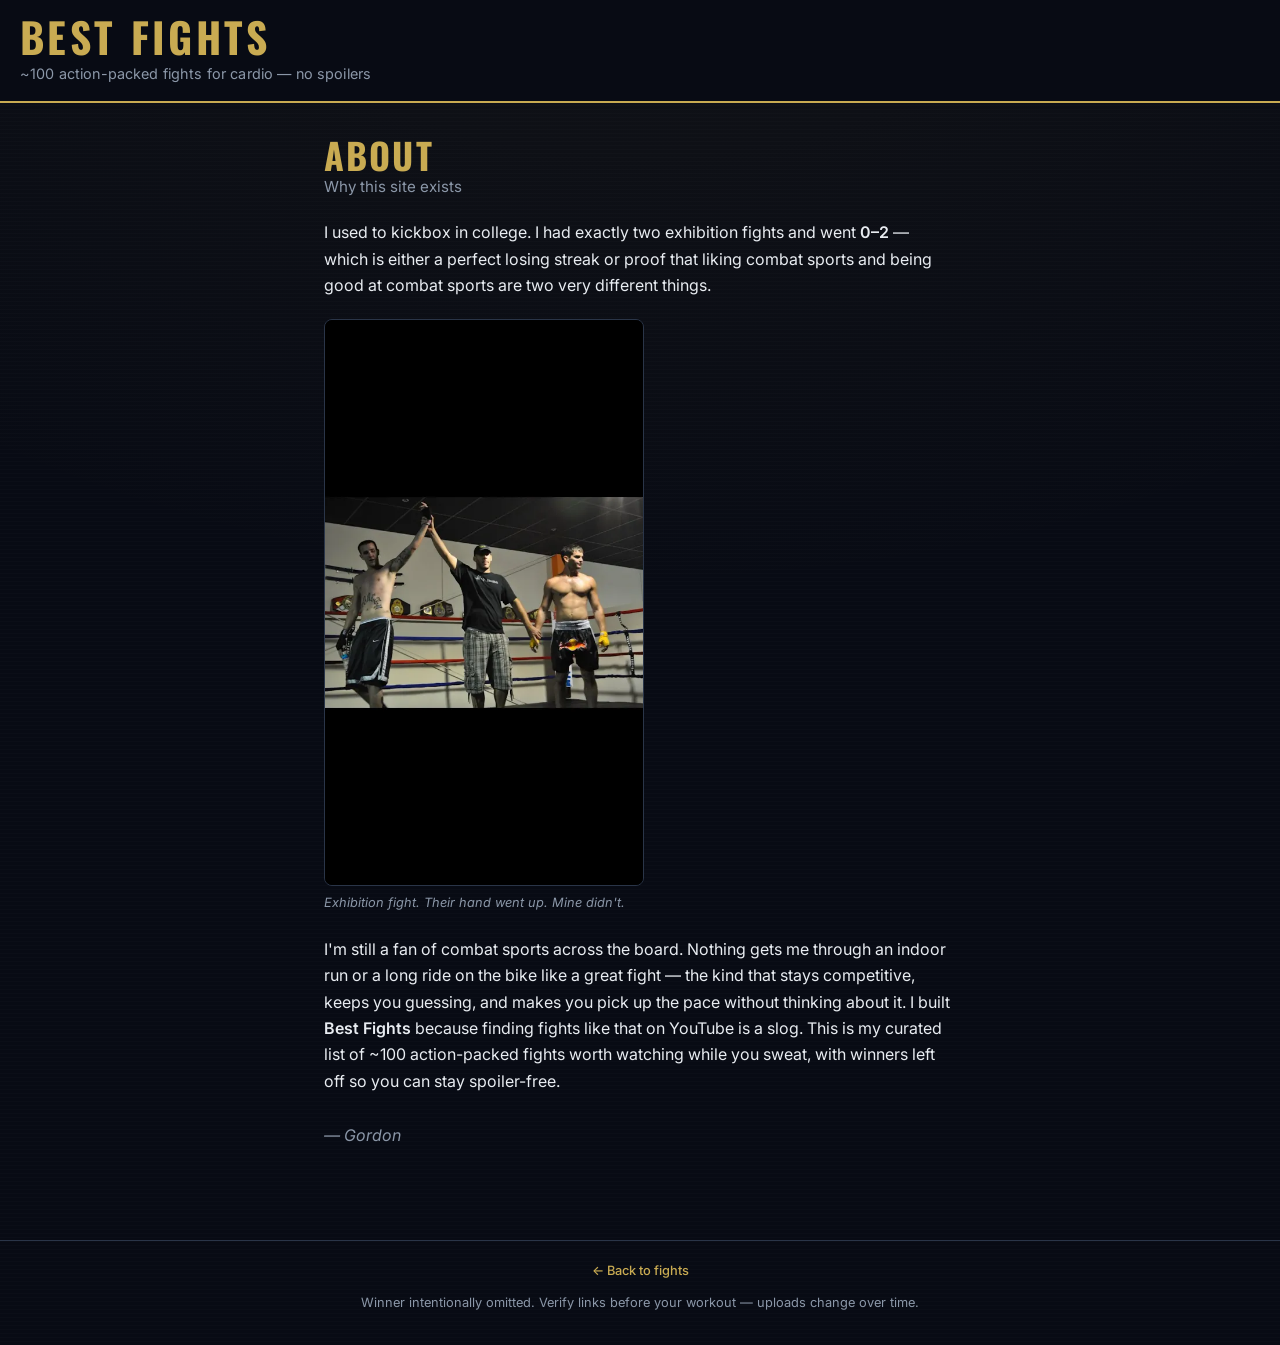
==== about.html @ db055053 "Add About page with kickboxing backstory and homepage navigation. Co-authored-by: Cursor <cursoragen" ====
<!DOCTYPE html>
<html lang="en">
<head>
  <meta charset="UTF-8">
  <meta name="viewport" content="width=device-width, initial-scale=1.0, viewport-fit=cover">
  <meta name="theme-color" content="#080b14">
  <meta name="apple-mobile-web-app-capable" content="yes">
  <meta name="apple-mobile-web-app-status-bar-style" content="black-translucent">
  <meta name="description" content="Why Gordon built Best Fights — a curated cardio watchlist of action-packed combat sports with no spoilers.">
  <title>About — Best Fights</title>
  <link rel="preconnect" href="https://fonts.googleapis.com">
  <link rel="preconnect" href="https://fonts.gstatic.com" crossorigin>
  <link href="https://fonts.googleapis.com/css2?family=Inter:wght@400;500;600;700&family=Oswald:wght@500;600;700&display=swap" rel="stylesheet">
  <link rel="stylesheet" href="css/style.css">
</head>
<body>
  <header class="site-header">
    <div class="header-inner">
      <div class="brand">
        <h1><a href="index.html" class="brand-link">Best Fights</a></h1>
        <p class="tagline">~100 action-packed fights for cardio — no spoilers</p>
      </div>
    </div>
  </header>

  <main class="content-page">
    <h2>About</h2>
    <p class="content-lead">Why this site exists</p>

    <p>I used to kickbox in college. I had exactly two exhibition fights and went <strong>0–2</strong> — which is either a perfect losing streak or proof that liking combat sports and being good at combat sports are two very different things.</p>

    <figure class="about-photo">
      <img
        src="images/about-exhibition-fight.png"
        alt="Referee raises opponent's hand after an exhibition kickboxing match"
        width="548"
        height="974"
        loading="lazy"
      >
      <figcaption>Exhibition fight. Their hand went up. Mine didn't.</figcaption>
    </figure>

    <p>I'm still a fan of combat sports across the board. Nothing gets me through an indoor run or a long ride on the bike like a great fight — the kind that stays competitive, keeps you guessing, and makes you pick up the pace without thinking about it. I built <strong>Best Fights</strong> because finding fights like that on YouTube is a slog. This is my curated list of ~100 action-packed fights worth watching while you sweat, with winners left off so you can stay spoiler-free.</p>

    <p class="content-signoff">— Gordon</p>
  </main>

  <footer class="site-footer">
    <p class="site-footer-nav"><a href="index.html">← Back to fights</a></p>
    <p>Winner intentionally omitted. Verify links before your workout — uploads change over time.</p>
  </footer>
</body>
</html>
---- css/style.css ----
:root {
  --bg: #080b14;
  --surface: #111827;
  --surface-hover: #1a2234;
  --border: #2a3548;
  --border-hover: #3d4d66;
  --text: #e8ecf1;
  --text-muted: #8b97a8;
  --accent: #c9ab52;
  --accent-light: #ddd08a;
  --accent-on-dark: #080b14;
  --accent-soft: rgba(201, 171, 82, 0.1);
  --accent-border: rgba(201, 171, 82, 0.35);
  --success: #4ade80;
  --boxing: #f4a261;
  --mma: #2a9d8f;
  --kickboxing: #457b9d;
  --muay-thai: #9b5de5;
  --radius: 8px;
  --radius-sm: 4px;
  --font-display: "Oswald", sans-serif;
  --font-body: "Inter", system-ui, sans-serif;
  --touch-min: 44px;
  --safe-top: env(safe-area-inset-top, 0px);
  --safe-right: env(safe-area-inset-right, 0px);
  --safe-bottom: env(safe-area-inset-bottom, 0px);
  --safe-left: env(safe-area-inset-left, 0px);
  --header-height: 5.5rem;
  --mobile-toolbar-height: 3.35rem;
}

*,
*::before,
*::after {
  box-sizing: border-box;
}

html {
  -webkit-text-size-adjust: 100%;
  scroll-behavior: smooth;
}

body {
  margin: 0;
  min-height: 100vh;
  min-height: 100dvh;
  font-family: var(--font-body);
  font-size: 16px;
  line-height: 1.5;
  color: var(--text);
  background-color: var(--bg);
  background-image:
    radial-gradient(ellipse 90% 55% at 50% -10%, rgba(201, 171, 82, 0.05), transparent),
    repeating-linear-gradient(
      0deg,
      transparent,
      transparent 3px,
      rgba(255, 255, 255, 0.012) 3px,
      rgba(255, 255, 255, 0.012) 4px
    );
  padding-left: var(--safe-left);
  padding-right: var(--safe-right);
  padding-bottom: var(--safe-bottom);
  -webkit-tap-highlight-color: rgba(201, 171, 82, 0.15);
}

.touch-target {
  min-height: var(--touch-min);
}

.touch-input {
  min-height: var(--touch-min);
  font-size: 16px;
}

.site-header {
  border-bottom: 2px solid var(--accent);
  background: var(--bg);
  position: sticky;
  top: 0;
  z-index: 20;
  padding-top: var(--safe-top);
}

.header-inner {
  max-width: 1400px;
  margin: 0 auto;
  padding: 1rem 1.25rem;
  display: flex;
  flex-wrap: wrap;
  align-items: flex-end;
  justify-content: space-between;
  gap: 0.75rem 1rem;
}

.header-actions {
  display: flex;
  flex-direction: column;
  align-items: flex-end;
  gap: 0.65rem;
  flex: 1 1 auto;
  max-width: 100%;
  min-width: 0;
}

.auth-bar {
  display: flex;
  flex-direction: column;
  align-items: flex-end;
  gap: 0.35rem;
  width: 100%;
  max-width: 100%;
  min-width: 0;
}

.auth-hint {
  margin: 0;
  font-size: 0.8rem;
  color: var(--text-muted);
  text-align: right;
}

.auth-signed-in {
  display: flex;
  align-items: center;
  gap: 0.55rem;
  max-width: 100%;
  min-width: 0;
}

.auth-avatar {
  width: 28px;
  height: 28px;
  border-radius: 50%;
  object-fit: cover;
  border: 1px solid var(--border);
}

.auth-avatar-fallback {
  display: inline-flex;
  align-items: center;
  justify-content: center;
  background: var(--surface-hover);
  color: var(--text);
  font-size: 0.85rem;
  font-weight: 600;
}

.auth-name {
  font-size: 0.9rem;
  color: var(--text);
  max-width: 10rem;
  overflow: hidden;
  text-overflow: ellipsis;
  white-space: nowrap;
  min-width: 0;
}

.auth-youtube-badge {
  display: inline-flex;
  align-items: center;
  padding: 0.15rem 0.5rem;
  border-radius: 999px;
  background: rgba(255, 0, 0, 0.12);
  border: 1px solid rgba(255, 60, 60, 0.35);
  color: #ff6b6b;
  font-size: 0.65rem;
  font-weight: 700;
  text-transform: uppercase;
  letter-spacing: 0.04em;
  white-space: nowrap;
}

.btn-auth {
  border: 1px solid var(--border);
  background: var(--surface);
  color: var(--text);
  border-radius: 999px;
  padding: 0.45rem 0.9rem;
  font: inherit;
  font-size: 0.9rem;
  cursor: pointer;
  transition: background 0.15s ease, border-color 0.15s ease;
  max-width: 100%;
  box-sizing: border-box;
}

.btn-auth:hover {
  background: var(--surface-hover);
  border-color: var(--border-hover);
}

.btn-google {
  display: inline-flex;
  align-items: center;
  justify-content: center;
  gap: 0.55rem;
  font-weight: 500;
  white-space: nowrap;
}

.btn-google-label--short {
  display: none;
}

.auth-hint--mobile {
  display: none;
}

.btn-google-icon {
  display: inline-flex;
  align-items: center;
  justify-content: center;
  width: 1.25rem;
  height: 1.25rem;
  border-radius: 50%;
  background: #fff;
  color: #4285f4;
  font-weight: 700;
  font-size: 0.8rem;
}

.btn-sign-out {
  font-size: 0.82rem;
  padding: 0.35rem 0.75rem;
}

.brand h1 {
  margin: 0;
  font-family: var(--font-display);
  font-size: clamp(1.85rem, 5.5vw, 2.6rem);
  font-weight: 700;
  letter-spacing: 0.08em;
  line-height: 1;
  color: var(--accent);
  text-transform: uppercase;
}

.tagline {
  margin: 0.35rem 0 0;
  color: var(--text-muted);
  font-size: clamp(0.8rem, 2.5vw, 0.9rem);
  letter-spacing: 0.01em;
}

.brand-nav {
  margin: 0.35rem 0 0;
  font-size: 0.8rem;
}

.brand-nav a {
  color: var(--accent);
  text-decoration: none;
  font-weight: 500;
}

.brand-nav a:hover {
  color: var(--accent-light);
  text-decoration: underline;
}

.stats-scroll {
  max-width: 100%;
  overflow-x: auto;
  -webkit-overflow-scrolling: touch;
  scrollbar-width: none;
  margin-left: auto;
}

.stats-scroll::-webkit-scrollbar {
  display: none;
}

.stats {
  display: flex;
  flex-wrap: nowrap;
  gap: 0.35rem;
  padding-bottom: 0.15rem;
}

.stat-pill {
  flex-shrink: 0;
  padding: 0.4rem 0.7rem;
  min-height: 2rem;
  border-radius: var(--radius-sm);
  background: var(--surface);
  border: 1px solid var(--border);
  font: inherit;
  font-size: 0.72rem;
  font-weight: 600;
  text-transform: uppercase;
  letter-spacing: 0.04em;
  color: var(--text-muted);
  white-space: nowrap;
  cursor: pointer;
  transition: border-color 0.15s, background 0.15s, color 0.15s, transform 0.1s;
}

.stat-pill:hover {
  border-color: var(--border-hover);
  color: var(--text);
  background: var(--surface-hover);
}

.stat-pill:active {
  transform: scale(0.97);
}

.stat-pill.active {
  background: var(--accent);
  border-color: var(--accent);
  color: var(--accent-on-dark);
}

.stat-pill.active strong {
  color: inherit;
}

.stat-pill-boxing.active {
  background: var(--boxing);
  border-color: var(--boxing);
  color: var(--accent-on-dark);
}

.stat-pill-boxing.active strong {
  color: var(--accent-on-dark);
}

.stat-pill-mma.active {
  background: var(--mma);
  border-color: var(--mma);
  color: #fff;
}

.stat-pill-mma.active strong {
  color: #fff;
}

.stat-pill-kickboxing.active {
  background: var(--kickboxing);
  border-color: var(--kickboxing);
  color: #fff;
}

.stat-pill-kickboxing.active strong {
  color: #fff;
}

.stat-pill-muay-thai.active {
  background: var(--muay-thai);
  border-color: var(--muay-thai);
  color: #fff;
}

.stat-pill-muay-thai.active strong {
  color: var(--muay-thai);
}

.stat-pill strong {
  color: var(--text);
  font-weight: 600;
}

.mobile-toolbar {
  display: none;
}

.filters-drawer {
  display: flex;
  flex-direction: column;
  gap: 0.75rem;
}

.main {
  max-width: 1400px;
  margin: 0 auto;
  padding: 1rem 1.25rem 1.5rem;
  display: grid;
  grid-template-columns: minmax(240px, 280px) minmax(0, 1fr);
  gap: 1.5rem 2rem;
  align-items: start;
}

.sidebar {
  position: sticky;
  top: calc(var(--header-height) + var(--safe-top) + 0.75rem);
  display: flex;
  flex-direction: column;
  gap: 0.75rem;
  max-height: calc(100dvh - var(--header-height) - var(--safe-top) - 1.5rem);
  overflow-y: auto;
  overscroll-behavior: contain;
  scrollbar-width: thin;
}

.sidebar-card {
  padding: 1.25rem;
  background: var(--surface);
  border: 1px solid var(--border);
  border-radius: var(--radius);
}

.run-time-panel > label {
  font-size: 0.75rem;
  font-weight: 600;
  text-transform: uppercase;
  letter-spacing: 0.06em;
  color: var(--text-muted);
}

.run-time-hint {
  margin: 0.35rem 0 0.75rem;
  font-size: 0.85rem;
  color: var(--text-muted);
}

.run-time-presets {
  display: grid;
  grid-template-columns: repeat(3, 1fr);
  gap: 0.5rem;
  margin-bottom: 0.75rem;
}

.run-preset {
  padding: 0.65rem 0.35rem;
  border: 1px solid var(--border);
  border-radius: var(--radius-sm);
  background: var(--bg);
  color: var(--text);
  font: inherit;
  font-size: 0.9rem;
  font-weight: 600;
  cursor: pointer;
  transition: border-color 0.15s, background 0.15s, color 0.15s, box-shadow 0.15s;
}

.run-preset:hover {
  border-color: var(--border-hover);
  background: var(--surface-hover);
}

.run-preset.active {
  background: var(--accent-soft);
  border-color: var(--accent-border);
  color: var(--accent-light);
}

.run-time-input-row {
  display: grid;
  grid-template-columns: 1fr auto;
  gap: 0.5rem;
}

input[type="number"] {
  width: 100%;
  padding: 0.65rem 0.75rem;
  border: 1px solid var(--border);
  border-radius: var(--radius-sm);
  background: var(--bg);
  color: var(--text);
  font: inherit;
}

input[type="number"]:focus {
  outline: 2px solid var(--accent);
  outline-offset: 1px;
}

.btn-run-find {
  min-height: var(--touch-min);
  padding: 0.65rem 1rem;
  border: none;
  border-radius: var(--radius-sm);
  background: var(--accent);
  color: var(--accent-on-dark);
  font: inherit;
  font-size: 0.9rem;
  font-weight: 700;
  text-transform: uppercase;
  letter-spacing: 0.04em;
  cursor: pointer;
  white-space: nowrap;
  transition: opacity 0.15s, background 0.15s;
}

.btn-run-find:hover {
  opacity: 0.92;
  background: var(--accent-light);
}

.run-time-actions {
  display: flex;
  flex-wrap: wrap;
  gap: 0.5rem;
  margin-top: 0.65rem;
}

.btn-clear-run,
.btn-run-refresh {
  flex: 1;
  min-width: 7rem;
  min-height: var(--touch-min);
  padding: 0.55rem 0.75rem;
  border-radius: var(--radius-sm);
  font: inherit;
  font-size: 0.85rem;
  font-weight: 600;
  cursor: pointer;
  transition: background 0.15s, color 0.15s;
}

.btn-clear-run {
  border: 1px solid var(--border);
  background: transparent;
  color: var(--text-muted);
}

.btn-clear-run:hover {
  background: var(--surface-hover);
  color: var(--text);
  border-color: var(--border-hover);
}

.btn-run-refresh {
  border: 1px solid var(--accent-border);
  background: var(--accent-soft);
  color: var(--accent-light);
}

.btn-run-refresh:hover {
  background: var(--accent);
  color: var(--accent-on-dark);
}

.run-rec-header {
  display: flex;
  flex-wrap: wrap;
  align-items: flex-start;
  justify-content: space-between;
  gap: 0.75rem;
  margin-bottom: 0.25rem;
}

.run-rec-header .btn-run-refresh {
  flex: 0 0 auto;
  min-width: auto;
  padding: 0.55rem 0.85rem;
}

.run-rec-actions {
  display: flex;
  flex-wrap: wrap;
  gap: 0.5rem;
  flex: 0 0 auto;
}

.run-rec-actions .btn-clear-run,
.run-rec-actions .btn-run-refresh {
  flex: 1 1 auto;
  min-width: 7rem;
  width: auto;
  margin-top: 0;
}

.run-rec-stack-fights {
  display: flex;
  flex-direction: column;
  gap: 0.35rem;
  margin-top: 0.35rem;
}

.run-rec-stack-row {
  display: flex;
  flex-wrap: wrap;
  align-items: center;
  justify-content: space-between;
  gap: 0.35rem 0.75rem;
  font-size: 0.85rem;
}

.run-rec-stack-row span {
  color: var(--text);
}

.btn-clear-run {
  width: auto;
  margin-top: 0;
  padding: 0.55rem 0.75rem;
  border: 1px solid var(--border);
  background: transparent;
  text-decoration: none;
}

.btn-clear-run:hover {
  text-decoration: none;
}

.run-recommendations {
  margin-bottom: 1.25rem;
  padding: 1.25rem 1.35rem;
  background: var(--surface);
  border: 1px solid var(--accent-border);
  border-top: 3px solid var(--accent);
  border-radius: var(--radius);
}

.run-rec-heading {
  margin: 0 0 0.35rem;
  font-family: var(--font-display);
  font-size: clamp(1.4rem, 4vw, 1.75rem);
  font-weight: 700;
  letter-spacing: 0.06em;
  text-transform: uppercase;
  color: var(--accent);
}

.run-rec-sub {
  margin: 0 0 1rem;
  font-size: 0.9rem;
  color: var(--text-muted);
}

.run-rec-section {
  margin-top: 1rem;
}

.run-rec-section:first-of-type {
  margin-top: 0;
}

.run-rec-section h3 {
  margin: 0 0 0.65rem;
  font-size: 0.75rem;
  font-weight: 600;
  text-transform: uppercase;
  letter-spacing: 0.06em;
  color: var(--text-muted);
}

.run-rec-list {
  display: flex;
  flex-direction: column;
  gap: 0.5rem;
}

.run-rec-item {
  display: flex;
  flex-direction: column;
  align-items: stretch;
  gap: 0.75rem;
  padding: 0.9rem 1rem;
  background: var(--bg);
  border: 1px solid var(--border);
  border-radius: var(--radius-sm);
}

.run-rec-item-main {
  min-width: 0;
}

.run-rec-actions-row {
  display: flex;
  flex-wrap: wrap;
  align-items: center;
  gap: 0.5rem;
  padding-top: 0.65rem;
  border-top: 1px solid var(--border);
}

.run-rec-actions-row--stack {
  justify-content: flex-start;
}

.run-rec-item-body {
  display: flex;
  flex-direction: column;
  gap: 0.35rem;
  min-width: 0;
}

@media (min-width: 520px) {
  .run-rec-actions-row {
    gap: 0.65rem;
  }
}

.run-rec-item.best-match {
  border-color: var(--accent-border);
  border-left: 3px solid var(--accent);
  background: var(--accent-soft);
}

.run-rec-fighters {
  font-family: var(--font-display);
  font-weight: 600;
  font-size: 1.05rem;
  letter-spacing: 0.03em;
  text-transform: uppercase;
  word-break: break-word;
}

.run-rec-meta {
  font-size: 0.8rem;
  color: var(--text-muted);
}

.run-rec-item a {
  display: inline-flex;
  align-items: center;
  justify-content: center;
  min-height: var(--touch-min);
  padding: 0.5rem 1rem;
  border-radius: var(--radius-sm);
  background: var(--accent-soft);
  border: 1px solid var(--accent-border);
  font-size: 0.85rem;
  font-weight: 600;
  color: var(--accent-light);
  text-decoration: none;
  white-space: nowrap;
  flex: 1 1 auto;
  transition: background 0.15s, color 0.15s, border-color 0.15s;
}

.run-rec-item a:hover {
  background: var(--accent);
  border-color: var(--accent);
  color: var(--accent-on-dark);
}

.run-rec-actions-row .btn-youtube-queue,
.run-rec-actions-row .btn-youtube-open {
  flex: 1 1 auto;
}

.run-rec-actions-row .run-rec-queue-success {
  flex: 1 1 100%;
  font-size: 0.75rem;
  color: var(--success);
  line-height: 1.35;
}

.run-rec-queue-error {
  margin: 0;
  flex: 1 1 100%;
  font-size: 0.75rem;
  color: var(--accent-light);
}

.btn-youtube-queue,
.btn-youtube-open {
  display: inline-flex;
  align-items: center;
  justify-content: center;
  min-height: var(--touch-min);
  padding: 0.5rem 1rem;
  border-radius: var(--radius-sm);
  font-size: 0.85rem;
  font-weight: 600;
  text-decoration: none;
  cursor: pointer;
  border: 1px solid rgba(255, 60, 60, 0.45);
  background: rgba(255, 0, 0, 0.14);
  color: #ff9a9a;
  font-family: inherit;
  transition: background 0.15s ease, color 0.15s ease, border-color 0.15s ease;
}

.btn-youtube-queue:hover:not(:disabled),
.btn-youtube-open:hover {
  background: #cc0000;
  border-color: #cc0000;
  color: #fff;
}

.btn-youtube-queue:disabled {
  opacity: 0.65;
  cursor: wait;
}

.run-rec-stack {
  font-size: 0.85rem;
  color: var(--text-muted);
  margin-top: 0.25rem;
}

.fight-card.run-pick {
  border-color: var(--accent-border);
  background: var(--accent-soft);
}

.run-pick-badge {
  display: inline-block;
  margin-bottom: 0.5rem;
  padding: 0.15rem 0.5rem;
  border-radius: var(--radius-sm);
  background: var(--accent);
  color: var(--accent-on-dark);
  font-size: 0.65rem;
  font-weight: 700;
  text-transform: uppercase;
  letter-spacing: 0.06em;
}

.fight-card.is-watched {
  opacity: 0.55;
}

.fight-card.is-watched .fighters {
  color: var(--text-muted);
  text-decoration: none;
}

.watched-filter-group {
  padding-bottom: 0.15rem;
}

.watched-filter-label {
  display: flex;
  align-items: center;
  gap: 0.65rem;
  min-height: var(--touch-min);
  font-size: 0.9rem;
  font-weight: 500;
  cursor: pointer;
  color: var(--text);
}

.watched-filter-label input {
  width: 1.15rem;
  height: 1.15rem;
  accent-color: var(--accent);
  cursor: pointer;
  flex-shrink: 0;
}

.watched-filter-hint {
  margin: 0.35rem 0 0;
  font-size: 0.75rem;
  color: var(--text-muted);
  line-height: 1.35;
}

.watched-progress {
  margin: 0.35rem 0 0;
  font-size: 0.8rem;
  color: var(--text-muted);
}

.btn-reset-watched {
  margin-top: 0.5rem;
  padding: 0.35rem 0;
  min-height: var(--touch-min);
  border: none;
  background: none;
  color: var(--text-muted);
  font: inherit;
  font-size: 0.8rem;
  cursor: pointer;
  text-decoration: underline;
  text-underline-offset: 2px;
  text-align: left;
}

.btn-reset-watched:hover {
  color: var(--text);
}

.watched-control {
  display: inline-flex;
  align-items: center;
  gap: 0.5rem;
  min-height: var(--touch-min);
  margin-bottom: 0.65rem;
  padding: 0.15rem 0;
  font-size: 0.85rem;
  font-weight: 500;
  color: var(--text-muted);
  cursor: pointer;
  user-select: none;
}

.watched-control input {
  width: 1.15rem;
  height: 1.15rem;
  accent-color: var(--accent);
  cursor: pointer;
  flex-shrink: 0;
}

.watched-control.is-checked {
  color: var(--success);
}

.run-rec-item.is-watched-rec {
  opacity: 0.65;
}

.run-rec-item.is-watched-rec .run-rec-fighters {
  text-decoration: none;
}

/* Search & filters panel */
.filters-panel {
  display: flex;
  flex-direction: column;
  gap: 1rem;
}

.filter-group {
  display: flex;
  flex-direction: column;
  gap: 0.35rem;
}

.filter-group label {
  font-size: 0.75rem;
  font-weight: 600;
  text-transform: uppercase;
  letter-spacing: 0.06em;
  color: var(--text-muted);
}

input[type="search"],
select {
  width: 100%;
  padding: 0.65rem 0.75rem;
  border: 1px solid var(--border);
  border-radius: var(--radius-sm);
  background: var(--bg);
  color: var(--text);
  font: inherit;
}

input[type="search"]:focus,
select:focus {
  outline: 2px solid var(--accent);
  outline-offset: 1px;
}

.btn-reset {
  margin-top: 0.25rem;
  min-height: var(--touch-min);
  padding: 0.65rem;
  border: 1px solid var(--border);
  border-radius: var(--radius-sm);
  background: transparent;
  color: var(--text-muted);
  font: inherit;
  font-weight: 500;
  cursor: pointer;
  transition: background 0.15s, color 0.15s, border-color 0.15s;
}

.btn-reset:hover {
  background: var(--surface-hover);
  color: var(--text);
}

.content {
  min-width: 0;
}

.results-count {
  margin: 0 0 1rem;
  color: var(--text-muted);
  font-size: 0.9rem;
}

.fight-grid {
  display: grid;
  grid-template-columns: repeat(auto-fill, minmax(min(100%, 300px), 1fr));
  gap: 1rem;
}

.fight-card {
  position: relative;
  display: flex;
  flex-direction: column;
  padding: 1.15rem 1.25rem 1.25rem;
  padding-top: 1.3rem;
  background: var(--surface);
  border: 1px solid var(--border);
  border-radius: var(--radius);
  overflow: hidden;
  transition: border-color 0.15s ease, transform 0.15s ease;
}

.fight-card::before {
  content: "";
  position: absolute;
  top: 0;
  left: 0;
  right: 0;
  height: 3px;
  background: var(--accent);
}

@media (hover: hover) and (pointer: fine) {
  .fight-card:hover {
    border-color: var(--border-hover);
    transform: translateY(-2px);
  }
}

.fight-card-header {
  display: flex;
  align-items: flex-start;
  justify-content: space-between;
  gap: 0.75rem;
  margin-bottom: 0.75rem;
}

.sport-badge {
  flex-shrink: 0;
  padding: 0.22rem 0.5rem;
  border-radius: 2px;
  font-family: var(--font-body);
  font-size: 0.65rem;
  font-weight: 700;
  text-transform: uppercase;
  letter-spacing: 0.06em;
}

.sport-badge.boxing {
  background: var(--boxing);
  color: var(--accent-on-dark);
}

.sport-badge.mma {
  background: var(--mma);
  color: #fff;
}

.sport-badge.kickboxing {
  background: var(--kickboxing);
  color: #fff;
}

.sport-badge.muay-thai {
  background: var(--muay-thai);
  color: #fff;
}

.fight-year {
  font-size: 0.85rem;
  color: var(--text-muted);
}

.fighters {
  margin: 0 0 0.5rem;
  font-family: var(--font-display);
  font-size: clamp(1.25rem, 3.8vw, 1.55rem);
  font-weight: 600;
  letter-spacing: 0.04em;
  text-transform: uppercase;
  line-height: 1.15;
  word-break: break-word;
}

.event {
  margin: 0 0 1rem;
  font-size: 0.9rem;
  color: var(--text-muted);
  word-break: break-word;
}

.meta-grid {
  display: grid;
  grid-template-columns: 1fr 1fr;
  gap: 0.75rem;
  margin-bottom: 1rem;
  padding-top: 0.75rem;
  border-top: 1px solid var(--border);
}

.meta-item dt {
  margin: 0;
  font-size: 0.68rem;
  font-weight: 600;
  text-transform: uppercase;
  letter-spacing: 0.06em;
  color: var(--text-muted);
}

.meta-item dd {
  margin: 0.15rem 0 0;
  font-size: 0.95rem;
  font-weight: 500;
}

.watch-link {
  display: inline-flex;
  align-items: center;
  justify-content: center;
  gap: 0.4rem;
  margin-top: auto;
  min-height: var(--touch-min);
  padding: 0.75rem 1rem;
  border-radius: var(--radius-sm);
  background: var(--accent-soft);
  border: 1px solid var(--accent-border);
  color: var(--accent-light);
  font-weight: 600;
  font-size: 0.9rem;
  text-transform: uppercase;
  letter-spacing: 0.03em;
  text-decoration: none;
  transition: background 0.15s, color 0.15s, border-color 0.15s;
}

.watch-link:hover {
  background: var(--accent);
  border-color: var(--accent);
  color: var(--accent-on-dark);
}

.empty-state {
  grid-column: 1 / -1;
  text-align: center;
  padding: 2.5rem 1rem;
  color: var(--text-muted);
}

.hidden {
  display: none !important;
}

.site-footer {
  max-width: 1400px;
  margin: 1.5rem auto 0;
  padding: 1.25rem 1.25rem calc(1.25rem + var(--safe-bottom));
  border-top: 1px solid var(--border);
  text-align: center;
  font-size: 0.8rem;
  color: var(--text-muted);
  line-height: 1.5;
}

.site-footer-nav {
  margin: 0 0 0.5rem;
}

.site-footer-nav a {
  color: var(--accent);
  text-decoration: none;
  font-weight: 500;
}

.site-footer-nav a:hover {
  color: var(--accent-light);
  text-decoration: underline;
}

.brand-link {
  color: inherit;
  text-decoration: none;
}

.brand-link:hover {
  color: var(--accent-light);
}

.content-page {
  max-width: 42rem;
  margin: 0 auto;
  padding: 2rem 1.25rem 3rem;
}

.content-page h2 {
  margin: 0;
  font-family: var(--font-display);
  font-size: clamp(1.75rem, 5vw, 2.25rem);
  font-weight: 700;
  letter-spacing: 0.06em;
  text-transform: uppercase;
  color: var(--accent);
  line-height: 1.1;
}

.content-lead {
  margin: 0.5rem 0 1.75rem;
  color: var(--text-muted);
  font-size: 0.95rem;
}

.content-page p {
  margin: 0 0 1.25rem;
  line-height: 1.65;
}

.content-page strong {
  color: var(--text);
  font-weight: 600;
}

.content-signoff {
  margin-top: 1.75rem !important;
  color: var(--text-muted);
  font-style: italic;
}

.about-photo {
  margin: 0 0 1.5rem;
  max-width: 20rem;
}

.about-photo img {
  display: block;
  width: 100%;
  height: auto;
  border-radius: var(--radius);
  border: 1px solid var(--border);
}

.about-photo figcaption {
  margin-top: 0.5rem;
  font-size: 0.8rem;
  color: var(--text-muted);
  font-style: italic;
  line-height: 1.4;
}

/* Tablet & phone */
@media (max-width: 900px) {
  :root {
    --header-height: 6.5rem;
  }

  .header-inner {
    flex-direction: column;
    align-items: stretch;
  }

  .header-actions {
    align-items: stretch;
    width: 100%;
  }

  .auth-bar,
  .auth-hint,
  .auth-signed-in {
    align-items: stretch;
  }

  .stats-scroll {
    width: 100%;
    margin-left: 0;
  }

  .mobile-toolbar {
    display: flex;
    gap: 0.5rem;
    position: sticky;
    top: calc(var(--header-height) + var(--safe-top));
    z-index: 18;
    max-width: 1400px;
    margin: 0 auto;
    padding: 0.5rem 1rem;
    background: var(--bg);
    border-bottom: 1px solid var(--border);
  }

  .mobile-run-group {
    flex: 1;
    display: flex;
    align-items: center;
    gap: 0.4rem;
    min-width: 0;
  }

  .mobile-run-group .mobile-tool-btn {
    flex: 1;
    min-width: 0;
  }

  .mobile-clear-run {
    flex: 0 0 var(--touch-min);
    width: var(--touch-min);
    min-height: var(--touch-min);
    padding: 0;
    border: 1px solid var(--border);
    border-radius: var(--radius-sm);
    background: var(--surface);
    color: var(--text-muted);
    font: inherit;
    font-size: 1rem;
    line-height: 1;
    cursor: pointer;
    transition: background 0.15s ease, border-color 0.15s ease, color 0.15s ease;
  }

  .mobile-clear-run:hover {
    background: var(--surface-hover);
    border-color: var(--border-hover);
    color: var(--text);
  }

  .mobile-tool-btn {
    flex: 1;
    display: inline-flex;
    align-items: center;
    justify-content: center;
    gap: 0.45rem;
    min-height: var(--touch-min);
    padding: 0.55rem 0.75rem;
    border: 1px solid var(--border);
    border-radius: var(--radius-sm);
    background: var(--surface);
    color: var(--text);
    font: inherit;
    font-size: 0.85rem;
    font-weight: 600;
    text-transform: uppercase;
    letter-spacing: 0.03em;
    cursor: pointer;
    transition: background 0.15s ease, border-color 0.15s ease, color 0.15s ease;
    position: relative;
  }

  .mobile-tool-btn:hover {
    background: var(--surface-hover);
    border-color: var(--border-hover);
  }

  .mobile-tool-btn.is-active {
    background: var(--accent);
    border-color: var(--accent);
    color: var(--accent-on-dark);
  }

  .mobile-tool-btn.is-open {
    background: var(--surface-hover);
    border-color: var(--border-hover);
  }

  .mobile-tool-btn.has-active-run:not(.is-open) {
    background: var(--accent-soft);
    border-color: var(--accent-border);
    color: var(--accent-light);
  }

  .mobile-tool-icon {
    font-size: 1rem;
    line-height: 1;
    opacity: 0.9;
  }

  .mobile-tool-label {
    white-space: nowrap;
  }

  .mobile-tool-badge {
    position: absolute;
    top: 0.35rem;
    right: 0.55rem;
    min-width: 1.1rem;
    height: 1.1rem;
    padding: 0 0.3rem;
    border-radius: var(--radius-sm);
    background: var(--accent);
    color: var(--accent-on-dark);
    font-size: 0.65rem;
    font-weight: 700;
    line-height: 1.1rem;
    text-align: center;
  }

  .main {
    display: flex;
    flex-direction: column;
    grid-template-columns: 1fr;
    gap: 0.75rem;
    padding: 0.75rem 1rem 1rem;
  }

  .content {
    order: 2;
  }

  .sidebar {
    order: 1;
    position: static;
    max-height: none;
    overflow: visible;
    gap: 0.65rem;
  }

  .sidebar:not(.is-run-open):not(.is-filters-open) {
    display: none;
  }

  .sidebar .run-time-panel,
  .sidebar .filters-drawer {
    display: none;
  }

  .sidebar.is-run-open .run-time-panel {
    display: block;
  }

  .sidebar.is-filters-open .filters-drawer {
    display: flex;
  }

  .run-recommendations:not(.hidden) {
    scroll-margin-top: calc(
      var(--header-height) + var(--safe-top) + var(--mobile-toolbar-height) + 0.75rem
    );
  }
}

/* Phone */
@media (max-width: 640px) {
  .header-inner {
    padding: 0.85rem 1rem;
  }

  .mobile-toolbar {
    padding: 0.5rem 1rem;
  }

  .main {
    padding: 0.65rem 1rem 1rem;
  }

  .header-actions {
    gap: 0.5rem;
  }

  .auth-bar {
    gap: 0.45rem;
  }

  .auth-hint {
    text-align: center;
    font-size: 0.75rem;
    line-height: 1.35;
  }

  .auth-hint--desktop {
    display: none;
  }

  .auth-hint--mobile {
    display: block;
  }

  .btn-google {
    width: 100%;
    padding: 0.55rem 1rem;
    font-size: 0.88rem;
  }

  .btn-google-label--long {
    display: none;
  }

  .btn-google-label--short {
    display: inline;
  }

  .auth-signed-in {
    display: grid;
    grid-template-columns: 32px minmax(0, 1fr);
    grid-template-areas:
      "avatar name"
      "signout signout";
    gap: 0.45rem 0.65rem;
    align-items: center;
    width: 100%;
  }

  .auth-avatar,
  .auth-avatar-fallback {
    grid-area: avatar;
    width: 32px;
    height: 32px;
  }

  .auth-name {
    grid-area: name;
    max-width: none;
    font-size: 0.95rem;
  }

  .btn-sign-out {
    grid-area: signout;
    width: 100%;
    margin-top: 0.1rem;
  }
}

@media (max-width: 480px) {
  .header-inner {
    padding: 0.85rem 1rem;
    flex-direction: column;
    align-items: stretch;
  }

  .header-actions {
    align-items: stretch;
    min-width: 0;
  }

  .auth-bar,
  .auth-hint,
  .auth-signed-in {
    align-items: stretch;
    text-align: left;
  }

  .auth-hint {
    text-align: center;
  }

  .stats-scroll {
    margin-left: 0;
    margin-right: -0.25rem;
  }

  .run-time-input-row {
    grid-template-columns: 1fr;
  }

  .btn-run-find {
    width: 100%;
  }

  .run-time-actions {
    flex-direction: column;
  }

  .btn-clear-run,
  .btn-run-refresh {
    width: 100%;
    min-width: 0;
  }

  .run-rec-header {
    flex-direction: column;
    align-items: stretch;
  }

  .run-rec-actions {
    width: 100%;
  }

  .run-rec-actions .btn-clear-run,
  .run-rec-actions .btn-run-refresh {
    width: 100%;
    min-width: 0;
  }

  .run-rec-item a,
  .run-rec-actions-row .btn-youtube-queue,
  .run-rec-actions-row .btn-youtube-open {
    width: 100%;
  }

  .fight-grid {
    grid-template-columns: 1fr;
  }

  .meta-grid {
    gap: 0.5rem;
  }
}

/* Large desktop */
@media (min-width: 1200px) {
  .main {
    grid-template-columns: 300px 1fr;
    gap: 2rem;
  }

  .fight-grid {
    grid-template-columns: repeat(auto-fill, minmax(320px, 1fr));
  }
}

@media (prefers-reduced-motion: reduce) {
  html {
    scroll-behavior: auto;
  }

  *,
  *::before,
  *::after {
    animation-duration: 0.01ms !important;
    animation-iteration-count: 1 !important;
    transition-duration: 0.01ms !important;
  }
}
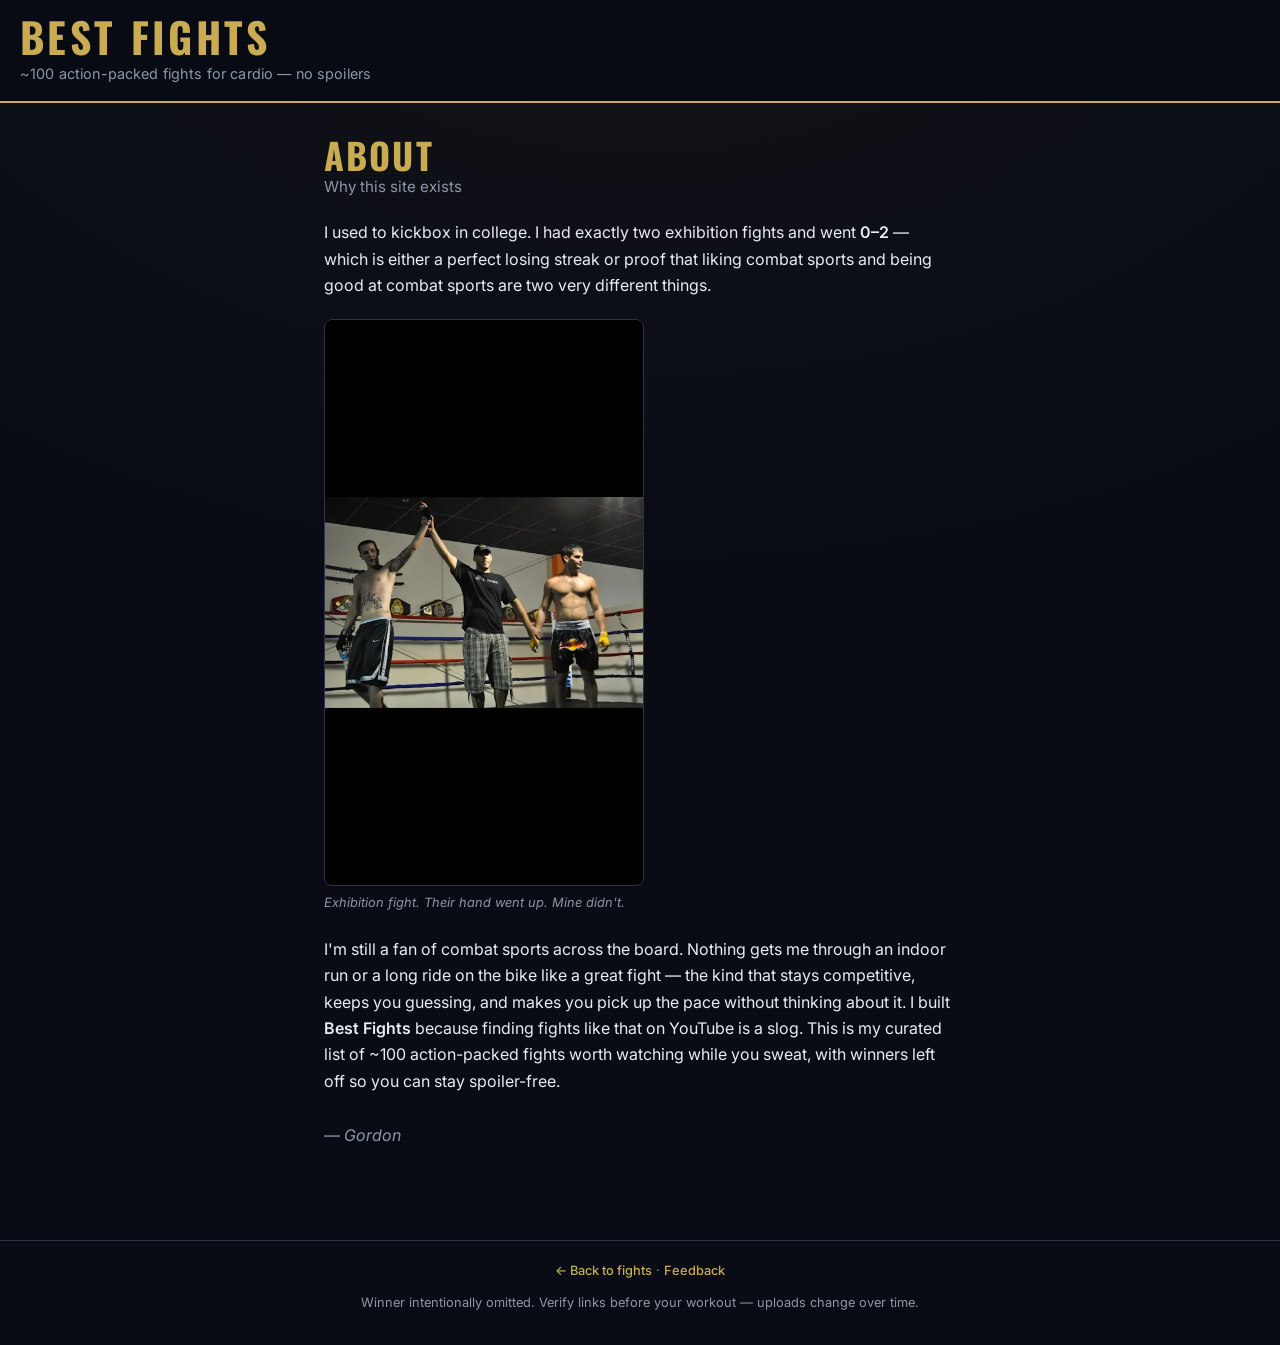
==== commit b090119e: "Add feedback page with email delivery and session watched controls. Users can submit general feedbac" ====
--- a/about.html
+++ b/about.html
@@ -46,7 +46,11 @@
   </main>
 
   <footer class="site-footer">
-    <p class="site-footer-nav"><a href="index.html">← Back to fights</a></p>
+    <p class="site-footer-nav">
+      <a href="index.html">← Back to fights</a>
+      ·
+      <a href="feedback.html">Feedback</a>
+    </p>
     <p>Winner intentionally omitted. Verify links before your workout — uploads change over time.</p>
   </footer>
 </body>
--- a/css/style.css
+++ b/css/style.css
@@ -38,12 +38,14 @@
 html {
   -webkit-text-size-adjust: 100%;
   scroll-behavior: smooth;
+  overflow-x: clip;
 }
 
 body {
   margin: 0;
   min-height: 100vh;
   min-height: 100dvh;
+  overflow-x: clip;
   font-family: var(--font-body);
   font-size: 16px;
   line-height: 1.5;
@@ -80,6 +82,9 @@
   top: 0;
   z-index: 20;
   padding-top: var(--safe-top);
+  width: 100%;
+  min-width: 0;
+  box-sizing: border-box;
 }
 
 .header-inner {
@@ -126,6 +131,15 @@
   gap: 0.55rem;
   max-width: 100%;
   min-width: 0;
+}
+
+.auth-user-meta {
+  display: flex;
+  flex-wrap: wrap;
+  align-items: center;
+  gap: 0.35rem 0.5rem;
+  min-width: 0;
+  flex: 1 1 auto;
 }
 
 .auth-avatar {
@@ -265,6 +279,9 @@
   -webkit-overflow-scrolling: touch;
   scrollbar-width: none;
   margin-left: auto;
+  min-width: 0;
+  padding-inline: 0.125rem;
+  scroll-padding-inline: 0.75rem;
 }
 
 .stats-scroll::-webkit-scrollbar {
@@ -275,7 +292,7 @@
   display: flex;
   flex-wrap: nowrap;
   gap: 0.35rem;
-  padding-bottom: 0.15rem;
+  padding: 0 0.15rem 0.15rem;
 }
 
 .stat-pill {
@@ -702,6 +719,47 @@
 .run-rec-meta {
   font-size: 0.8rem;
   color: var(--text-muted);
+}
+
+.run-rec-fight-details {
+  margin-top: 0.65rem;
+}
+
+.run-rec-fight-details .sport-badge {
+  display: inline-block;
+  margin-bottom: 0.5rem;
+}
+
+.run-rec-meta-grid {
+  margin-bottom: 0;
+  padding-top: 0.65rem;
+}
+
+.run-rec-stack-row-main {
+  display: flex;
+  flex-direction: column;
+  gap: 0.25rem;
+  min-width: 0;
+  flex: 1 1 12rem;
+}
+
+.run-rec-stack-fighters {
+  font-weight: 600;
+}
+
+.run-rec-stack-detail {
+  display: flex;
+  flex-wrap: wrap;
+  align-items: center;
+  gap: 0.35rem 0.5rem;
+  font-size: 0.78rem;
+  color: var(--text-muted);
+  line-height: 1.35;
+}
+
+.run-rec-stack-detail .sport-badge {
+  font-size: 0.58rem;
+  padding: 0.18rem 0.42rem;
 }
 
 .run-rec-item a {
@@ -776,6 +834,54 @@
 .btn-youtube-queue:disabled {
   opacity: 0.65;
   cursor: wait;
+}
+
+.btn-mark-watched {
+  display: inline-flex;
+  align-items: center;
+  justify-content: center;
+  min-height: var(--touch-min);
+  padding: 0.5rem 1rem;
+  border-radius: var(--radius-sm);
+  font-size: 0.85rem;
+  font-weight: 600;
+  cursor: pointer;
+  border: 1px solid var(--success-border, rgba(72, 187, 120, 0.45));
+  background: rgba(72, 187, 120, 0.12);
+  color: var(--success);
+  font-family: inherit;
+  transition: background 0.15s ease, color 0.15s ease, border-color 0.15s ease;
+}
+
+.btn-mark-watched:hover {
+  background: var(--success);
+  border-color: var(--success);
+  color: #fff;
+}
+
+.run-rec-marked-watched {
+  font-size: 0.85rem;
+  font-weight: 600;
+  color: var(--success);
+}
+
+.run-rec-stack-row-actions {
+  display: flex;
+  flex-wrap: wrap;
+  align-items: center;
+  gap: 0.5rem 0.75rem;
+  flex: 0 0 auto;
+}
+
+.run-rec-stack-row .watched-control,
+.run-rec-actions-row .watched-control {
+  margin-bottom: 0;
+  min-height: auto;
+  font-size: 0.78rem;
+}
+
+.run-rec-stack-row.is-watched-rec {
+  opacity: 0.65;
 }
 
 .run-rec-stack {
@@ -1221,6 +1327,145 @@
   line-height: 1.4;
 }
 
+.feedback-form {
+  display: flex;
+  flex-direction: column;
+  gap: 1.25rem;
+  margin-top: 0.5rem;
+}
+
+.feedback-type-group {
+  margin: 0;
+  padding: 0;
+  border: none;
+}
+
+.feedback-type-legend {
+  margin-bottom: 0.5rem;
+  font-size: 0.75rem;
+  font-weight: 600;
+  text-transform: uppercase;
+  letter-spacing: 0.06em;
+  color: var(--text-muted);
+}
+
+.feedback-type-options {
+  display: flex;
+  flex-wrap: wrap;
+  gap: 0.65rem;
+}
+
+.feedback-type-option {
+  display: flex;
+  align-items: center;
+  gap: 0.5rem;
+  min-height: var(--touch-min);
+  padding: 0.65rem 0.9rem;
+  border: 1px solid var(--border);
+  border-radius: var(--radius-sm);
+  background: var(--surface);
+  color: var(--text);
+  font-size: 0.95rem;
+  cursor: pointer;
+  transition: border-color 0.15s, background 0.15s;
+}
+
+.feedback-type-option:has(input:checked) {
+  border-color: var(--accent);
+  background: var(--accent-soft);
+  color: var(--accent-light);
+}
+
+.feedback-type-option input {
+  accent-color: var(--accent);
+}
+
+.feedback-hint {
+  margin: 0.15rem 0 0;
+  font-size: 0.8rem;
+  color: var(--text-muted);
+}
+
+.feedback-textarea {
+  resize: vertical;
+  min-height: 8rem;
+  line-height: 1.5;
+}
+
+input[type="email"],
+.feedback-textarea {
+  width: 100%;
+  padding: 0.65rem 0.75rem;
+  border: 1px solid var(--border);
+  border-radius: var(--radius-sm);
+  background: var(--bg);
+  color: var(--text);
+  font: inherit;
+}
+
+input[type="email"]:focus,
+.feedback-textarea:focus {
+  outline: 2px solid var(--accent);
+  outline-offset: 1px;
+}
+
+.feedback-honeypot {
+  position: absolute;
+  left: -9999px;
+  width: 1px;
+  height: 1px;
+  overflow: hidden;
+}
+
+.feedback-status {
+  margin: 0;
+  padding: 0.75rem 0.9rem;
+  border-radius: var(--radius-sm);
+  font-size: 0.9rem;
+  line-height: 1.45;
+  background: var(--surface);
+  border: 1px solid var(--border);
+}
+
+.feedback-status--success {
+  border-color: rgba(74, 222, 128, 0.35);
+  background: rgba(74, 222, 128, 0.08);
+  color: var(--success);
+}
+
+.feedback-status--error {
+  border-color: rgba(248, 113, 113, 0.35);
+  background: rgba(248, 113, 113, 0.08);
+  color: #fca5a5;
+}
+
+.btn-feedback-submit {
+  align-self: flex-start;
+  min-height: var(--touch-min);
+  padding: 0.7rem 1.25rem;
+  border: none;
+  border-radius: var(--radius-sm);
+  background: var(--accent);
+  color: var(--accent-on-dark);
+  font: inherit;
+  font-size: 0.9rem;
+  font-weight: 700;
+  text-transform: uppercase;
+  letter-spacing: 0.04em;
+  cursor: pointer;
+  transition: opacity 0.15s, background 0.15s;
+}
+
+.btn-feedback-submit:hover:not(:disabled) {
+  opacity: 0.92;
+  background: var(--accent-light);
+}
+
+.btn-feedback-submit:disabled {
+  opacity: 0.6;
+  cursor: not-allowed;
+}
+
 /* Tablet & phone */
 @media (max-width: 900px) {
   :root {
@@ -1230,17 +1475,23 @@
   .header-inner {
     flex-direction: column;
     align-items: stretch;
+    min-width: 0;
   }
 
   .header-actions {
     align-items: stretch;
     width: 100%;
+    min-width: 0;
   }
 
   .auth-bar,
   .auth-hint,
   .auth-signed-in {
     align-items: stretch;
+  }
+
+  .auth-user-meta {
+    flex: 1 1 auto;
   }
 
   .stats-scroll {
@@ -1254,15 +1505,18 @@
     position: sticky;
     top: calc(var(--header-height) + var(--safe-top));
     z-index: 18;
+    width: 100%;
     max-width: 1400px;
     margin: 0 auto;
     padding: 0.5rem 1rem;
     background: var(--bg);
     border-bottom: 1px solid var(--border);
+    box-sizing: border-box;
+    min-width: 0;
   }
 
   .mobile-run-group {
-    flex: 1;
+    flex: 1 1 0;
     display: flex;
     align-items: center;
     gap: 0.4rem;
@@ -1270,7 +1524,7 @@
   }
 
   .mobile-run-group .mobile-tool-btn {
-    flex: 1;
+    flex: 1 1 0;
     min-width: 0;
   }
 
@@ -1301,9 +1555,10 @@
     display: inline-flex;
     align-items: center;
     justify-content: center;
-    gap: 0.45rem;
+    gap: 0.4rem;
     min-height: var(--touch-min);
-    padding: 0.55rem 0.75rem;
+    min-width: 0;
+    padding: 0.55rem 0.65rem;
     border: 1px solid var(--border);
     border-radius: var(--radius-sm);
     background: var(--surface);
@@ -1316,6 +1571,7 @@
     cursor: pointer;
     transition: background 0.15s ease, border-color 0.15s ease, color 0.15s ease;
     position: relative;
+    overflow: hidden;
   }
 
   .mobile-tool-btn:hover {
@@ -1341,12 +1597,16 @@
   }
 
   .mobile-tool-icon {
+    flex: 0 0 auto;
     font-size: 1rem;
     line-height: 1;
     opacity: 0.9;
   }
 
   .mobile-tool-label {
+    min-width: 0;
+    overflow: hidden;
+    text-overflow: ellipsis;
     white-space: nowrap;
   }
 
@@ -1372,6 +1632,15 @@
     grid-template-columns: 1fr;
     gap: 0.75rem;
     padding: 0.75rem 1rem 1rem;
+    min-width: 0;
+  }
+
+  .content {
+    min-width: 0;
+  }
+
+  .run-recommendations {
+    padding: 1rem;
   }
 
   .content {
@@ -1464,7 +1733,7 @@
     display: grid;
     grid-template-columns: 32px minmax(0, 1fr);
     grid-template-areas:
-      "avatar name"
+      "avatar meta"
       "signout signout";
     gap: 0.45rem 0.65rem;
     align-items: center;
@@ -1478,8 +1747,12 @@
     height: 32px;
   }
 
+  .auth-user-meta {
+    grid-area: meta;
+    align-self: center;
+  }
+
   .auth-name {
-    grid-area: name;
     max-width: none;
     font-size: 0.95rem;
   }
@@ -1514,9 +1787,26 @@
     text-align: center;
   }
 
+  .auth-user-meta {
+    flex-direction: column;
+    align-items: flex-start;
+    gap: 0.35rem;
+  }
+
   .stats-scroll {
     margin-left: 0;
-    margin-right: -0.25rem;
+    margin-right: 0;
+  }
+
+  .mobile-toolbar {
+    gap: 0.4rem;
+    padding: 0.5rem 0.85rem;
+  }
+
+  .mobile-tool-btn {
+    font-size: 0.78rem;
+    padding: 0.55rem 0.5rem;
+    gap: 0.3rem;
   }
 
   .run-time-input-row {
@@ -1554,7 +1844,8 @@
 
   .run-rec-item a,
   .run-rec-actions-row .btn-youtube-queue,
-  .run-rec-actions-row .btn-youtube-open {
+  .run-rec-actions-row .btn-youtube-open,
+  .run-rec-actions-row .btn-mark-watched {
     width: 100%;
   }
 
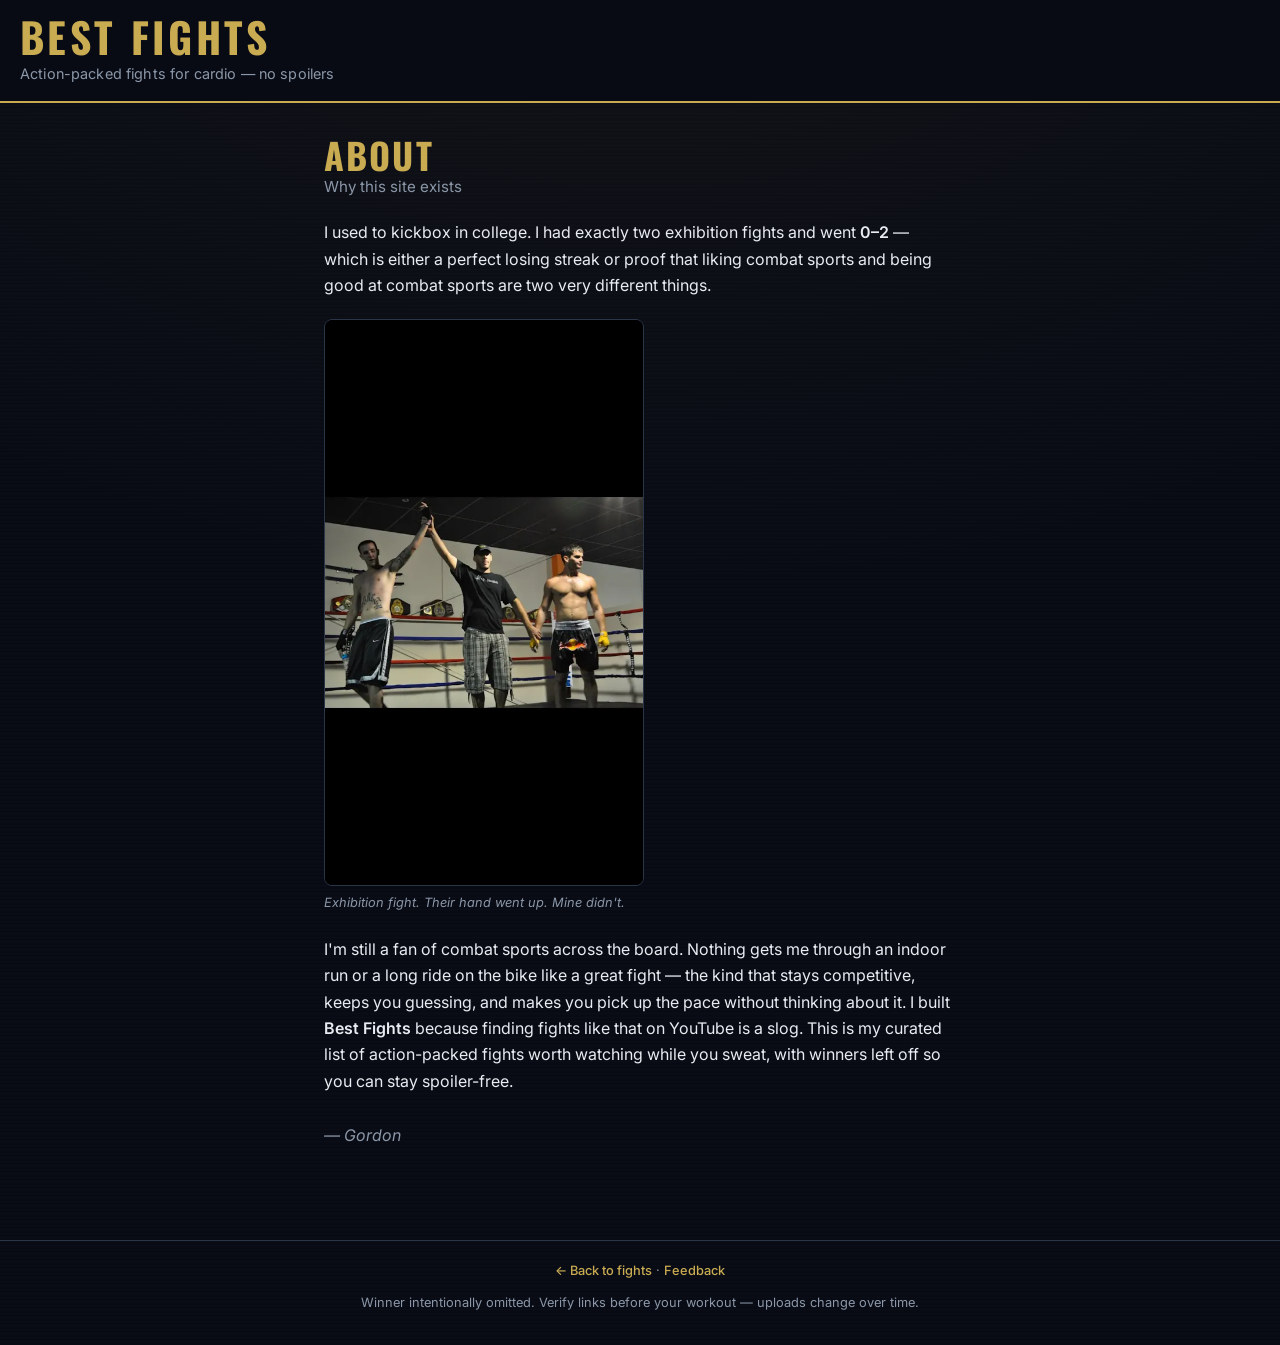
==== commit 672ec44c: "Remove outdated ~100 fight count from site taglines and About copy. Co-authored-by: Cursor <cursorag" ====
--- a/about.html
+++ b/about.html
@@ -18,7 +18,7 @@
     <div class="header-inner">
       <div class="brand">
         <h1><a href="index.html" class="brand-link">Best Fights</a></h1>
-        <p class="tagline">~100 action-packed fights for cardio — no spoilers</p>
+        <p class="tagline">Action-packed fights for cardio — no spoilers</p>
       </div>
     </div>
   </header>
@@ -40,7 +40,7 @@
       <figcaption>Exhibition fight. Their hand went up. Mine didn't.</figcaption>
     </figure>
 
-    <p>I'm still a fan of combat sports across the board. Nothing gets me through an indoor run or a long ride on the bike like a great fight — the kind that stays competitive, keeps you guessing, and makes you pick up the pace without thinking about it. I built <strong>Best Fights</strong> because finding fights like that on YouTube is a slog. This is my curated list of ~100 action-packed fights worth watching while you sweat, with winners left off so you can stay spoiler-free.</p>
+    <p>I'm still a fan of combat sports across the board. Nothing gets me through an indoor run or a long ride on the bike like a great fight — the kind that stays competitive, keeps you guessing, and makes you pick up the pace without thinking about it. I built <strong>Best Fights</strong> because finding fights like that on YouTube is a slog. This is my curated list of action-packed fights worth watching while you sweat, with winners left off so you can stay spoiler-free.</p>
 
     <p class="content-signoff">— Gordon</p>
   </main>
--- a/css/style.css
+++ b/css/style.css
@@ -599,6 +599,21 @@
   color: var(--text);
 }
 
+.run-rec-stack-row-actions {
+  display: flex;
+  flex-wrap: wrap;
+  align-items: center;
+  gap: 0.5rem 0.75rem;
+}
+
+.run-rec-stack-row .watched-control {
+  margin-bottom: 0;
+}
+
+.run-rec-stack-row.is-watched-rec .run-rec-stack-fighters {
+  text-decoration: none;
+}
+
 .btn-clear-run {
   width: auto;
   margin-top: 0;
@@ -787,8 +802,35 @@
 }
 
 .run-rec-actions-row .btn-youtube-queue,
-.run-rec-actions-row .btn-youtube-open {
+.run-rec-actions-row .btn-youtube-open,
+.run-rec-actions-row .btn-mark-watched {
   flex: 1 1 auto;
+}
+
+.run-rec-actions-row .watched-control {
+  margin-bottom: 0;
+  flex: 0 0 auto;
+}
+
+.btn-mark-watched {
+  display: inline-flex;
+  align-items: center;
+  justify-content: center;
+  min-height: var(--touch-min);
+  padding: 0.55rem 0.85rem;
+  border: 1px solid var(--success);
+  border-radius: var(--radius-sm);
+  background: transparent;
+  color: var(--success);
+  font: inherit;
+  font-size: 0.85rem;
+  font-weight: 600;
+  cursor: pointer;
+  text-decoration: none;
+}
+
+.btn-mark-watched:hover {
+  background: color-mix(in srgb, var(--success) 12%, transparent);
 }
 
 .run-rec-actions-row .run-rec-queue-success {
@@ -836,54 +878,6 @@
   cursor: wait;
 }
 
-.btn-mark-watched {
-  display: inline-flex;
-  align-items: center;
-  justify-content: center;
-  min-height: var(--touch-min);
-  padding: 0.5rem 1rem;
-  border-radius: var(--radius-sm);
-  font-size: 0.85rem;
-  font-weight: 600;
-  cursor: pointer;
-  border: 1px solid var(--success-border, rgba(72, 187, 120, 0.45));
-  background: rgba(72, 187, 120, 0.12);
-  color: var(--success);
-  font-family: inherit;
-  transition: background 0.15s ease, color 0.15s ease, border-color 0.15s ease;
-}
-
-.btn-mark-watched:hover {
-  background: var(--success);
-  border-color: var(--success);
-  color: #fff;
-}
-
-.run-rec-marked-watched {
-  font-size: 0.85rem;
-  font-weight: 600;
-  color: var(--success);
-}
-
-.run-rec-stack-row-actions {
-  display: flex;
-  flex-wrap: wrap;
-  align-items: center;
-  gap: 0.5rem 0.75rem;
-  flex: 0 0 auto;
-}
-
-.run-rec-stack-row .watched-control,
-.run-rec-actions-row .watched-control {
-  margin-bottom: 0;
-  min-height: auto;
-  font-size: 0.78rem;
-}
-
-.run-rec-stack-row.is-watched-rec {
-  opacity: 0.65;
-}
-
 .run-rec-stack {
   font-size: 0.85rem;
   color: var(--text-muted);
@@ -996,10 +990,6 @@
 
 .watched-control.is-checked {
   color: var(--success);
-}
-
-.run-rec-item.is-watched-rec {
-  opacity: 0.65;
 }
 
 .run-rec-item.is-watched-rec .run-rec-fighters {
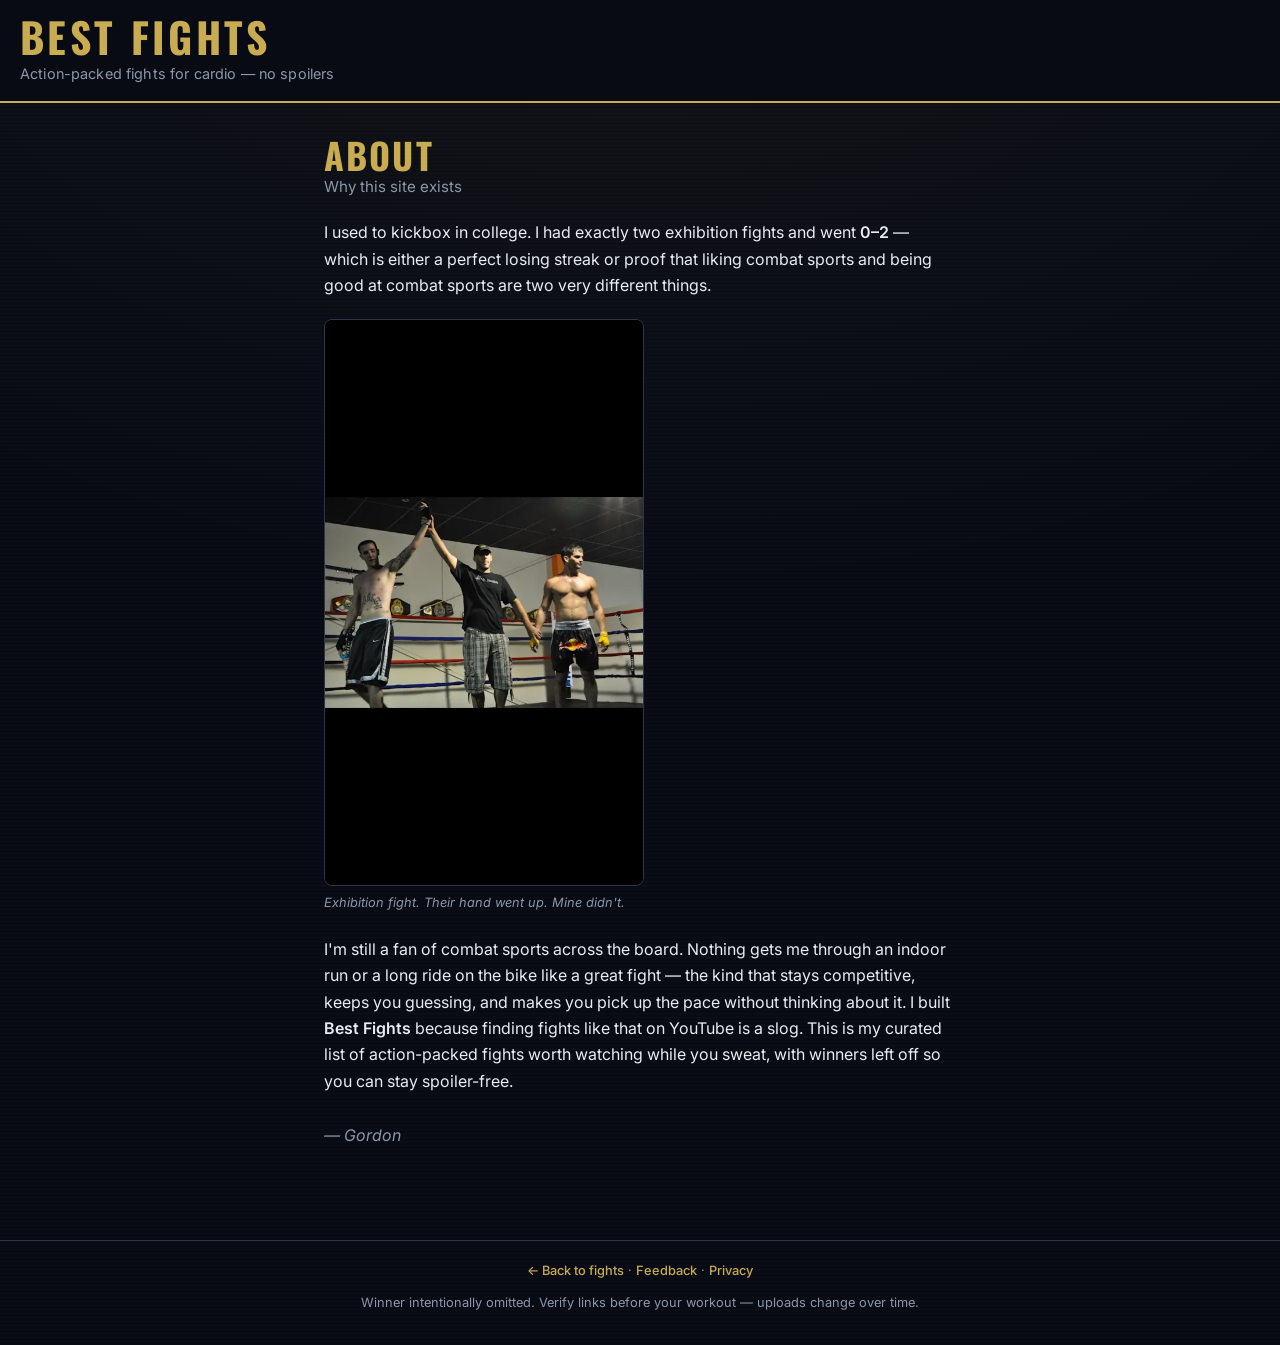
==== commit dd0ad7e0: "Add privacy policy page for Google OAuth verification. Publish entertainingfights.com privacy policy" ====
--- a/about.html
+++ b/about.html
@@ -50,6 +50,8 @@
       <a href="index.html">← Back to fights</a>
       ·
       <a href="feedback.html">Feedback</a>
+      ·
+      <a href="privacy.html">Privacy</a>
     </p>
     <p>Winner intentionally omitted. Verify links before your workout — uploads change over time.</p>
   </footer>
--- a/css/style.css
+++ b/css/style.css
@@ -736,12 +736,20 @@
   color: var(--text-muted);
 }
 
+.run-rec-fighters .fight-year,
+.run-rec-stack-fighters .fight-year {
+  font-weight: 500;
+  margin-left: 0.15rem;
+}
+
 .run-rec-fight-details {
   margin-top: 0.65rem;
 }
 
-.run-rec-fight-details .sport-badge {
-  display: inline-block;
+.run-rec-fight-head {
+  display: flex;
+  align-items: center;
+  gap: 0.75rem;
   margin-bottom: 0.5rem;
 }
 
@@ -1034,6 +1042,40 @@
   outline-offset: 1px;
 }
 
+.fighter-search-wrap {
+  position: relative;
+}
+
+.fighter-suggestions {
+  position: absolute;
+  z-index: 10;
+  top: calc(100% + 4px);
+  left: 0;
+  right: 0;
+  margin: 0;
+  padding: 0.25rem 0;
+  list-style: none;
+  max-height: 240px;
+  overflow-y: auto;
+  border: 1px solid var(--border);
+  border-radius: var(--radius-sm);
+  background: var(--surface);
+  box-shadow: 0 8px 24px rgba(0, 0, 0, 0.35);
+}
+
+.fighter-suggestions li {
+  padding: 0.55rem 0.75rem;
+  cursor: pointer;
+  font-size: 0.95rem;
+  transition: background 0.1s;
+}
+
+.fighter-suggestions li:hover,
+.fighter-suggestions li.is-highlighted {
+  background: var(--surface-hover);
+  color: var(--accent-light);
+}
+
 .btn-reset {
   margin-top: 0.25rem;
   min-height: var(--touch-min);
@@ -1211,6 +1253,86 @@
   color: var(--accent-on-dark);
 }
 
+.fight-card-actions {
+  display: flex;
+  flex-wrap: wrap;
+  align-items: center;
+  gap: 0.5rem;
+  margin-top: 0.65rem;
+}
+
+.fight-card-actions .btn-youtube-queue {
+  flex: 1 1 auto;
+}
+
+.fight-queue-badge {
+  display: inline-flex;
+  align-items: center;
+  min-height: var(--touch-min);
+  padding: 0.5rem 0.85rem;
+  border-radius: var(--radius-sm);
+  border: 1px solid var(--success);
+  background: color-mix(in srgb, var(--success) 10%, transparent);
+  color: var(--success);
+  font-size: 0.85rem;
+  font-weight: 600;
+}
+
+.fight-queue-error {
+  margin: 0;
+  flex: 1 1 100%;
+  font-size: 0.75rem;
+  color: var(--accent-light);
+}
+
+.youtube-queue-bar {
+  margin-bottom: 1rem;
+  padding: 0.85rem 1rem;
+  border-radius: var(--radius-md);
+  border: 1px solid rgba(255, 60, 60, 0.35);
+  background: rgba(255, 0, 0, 0.08);
+}
+
+.youtube-queue-bar-inner {
+  display: flex;
+  flex-wrap: wrap;
+  align-items: center;
+  justify-content: space-between;
+  gap: 0.75rem;
+}
+
+.youtube-queue-bar-label {
+  margin: 0;
+  font-size: 0.9rem;
+  font-weight: 600;
+  color: #ff9a9a;
+}
+
+.youtube-queue-bar-actions {
+  display: flex;
+  flex-wrap: wrap;
+  align-items: center;
+  gap: 0.5rem;
+}
+
+.btn-clear-youtube-queue {
+  min-height: var(--touch-min);
+  padding: 0.5rem 0.85rem;
+  border-radius: var(--radius-sm);
+  border: 1px solid var(--border);
+  background: transparent;
+  color: var(--text-muted);
+  font: inherit;
+  font-size: 0.85rem;
+  font-weight: 600;
+  cursor: pointer;
+}
+
+.btn-clear-youtube-queue:hover {
+  border-color: var(--text-muted);
+  color: var(--text);
+}
+
 .empty-state {
   grid-column: 1 / -1;
   text-align: center;
@@ -1288,6 +1410,32 @@
 .content-page strong {
   color: var(--text);
   font-weight: 600;
+}
+
+.content-page h3 {
+  margin: 2rem 0 0.75rem;
+  font-family: var(--font-display);
+  font-size: 1.1rem;
+  font-weight: 600;
+  letter-spacing: 0.02em;
+  text-transform: uppercase;
+  color: var(--text);
+}
+
+.content-page ul {
+  margin: 0 0 1.25rem;
+  padding-left: 1.25rem;
+  line-height: 1.65;
+}
+
+.content-page li {
+  margin-bottom: 0.65rem;
+}
+
+.content-page a {
+  color: var(--accent);
+  text-decoration: underline;
+  text-underline-offset: 2px;
 }
 
 .content-signoff {
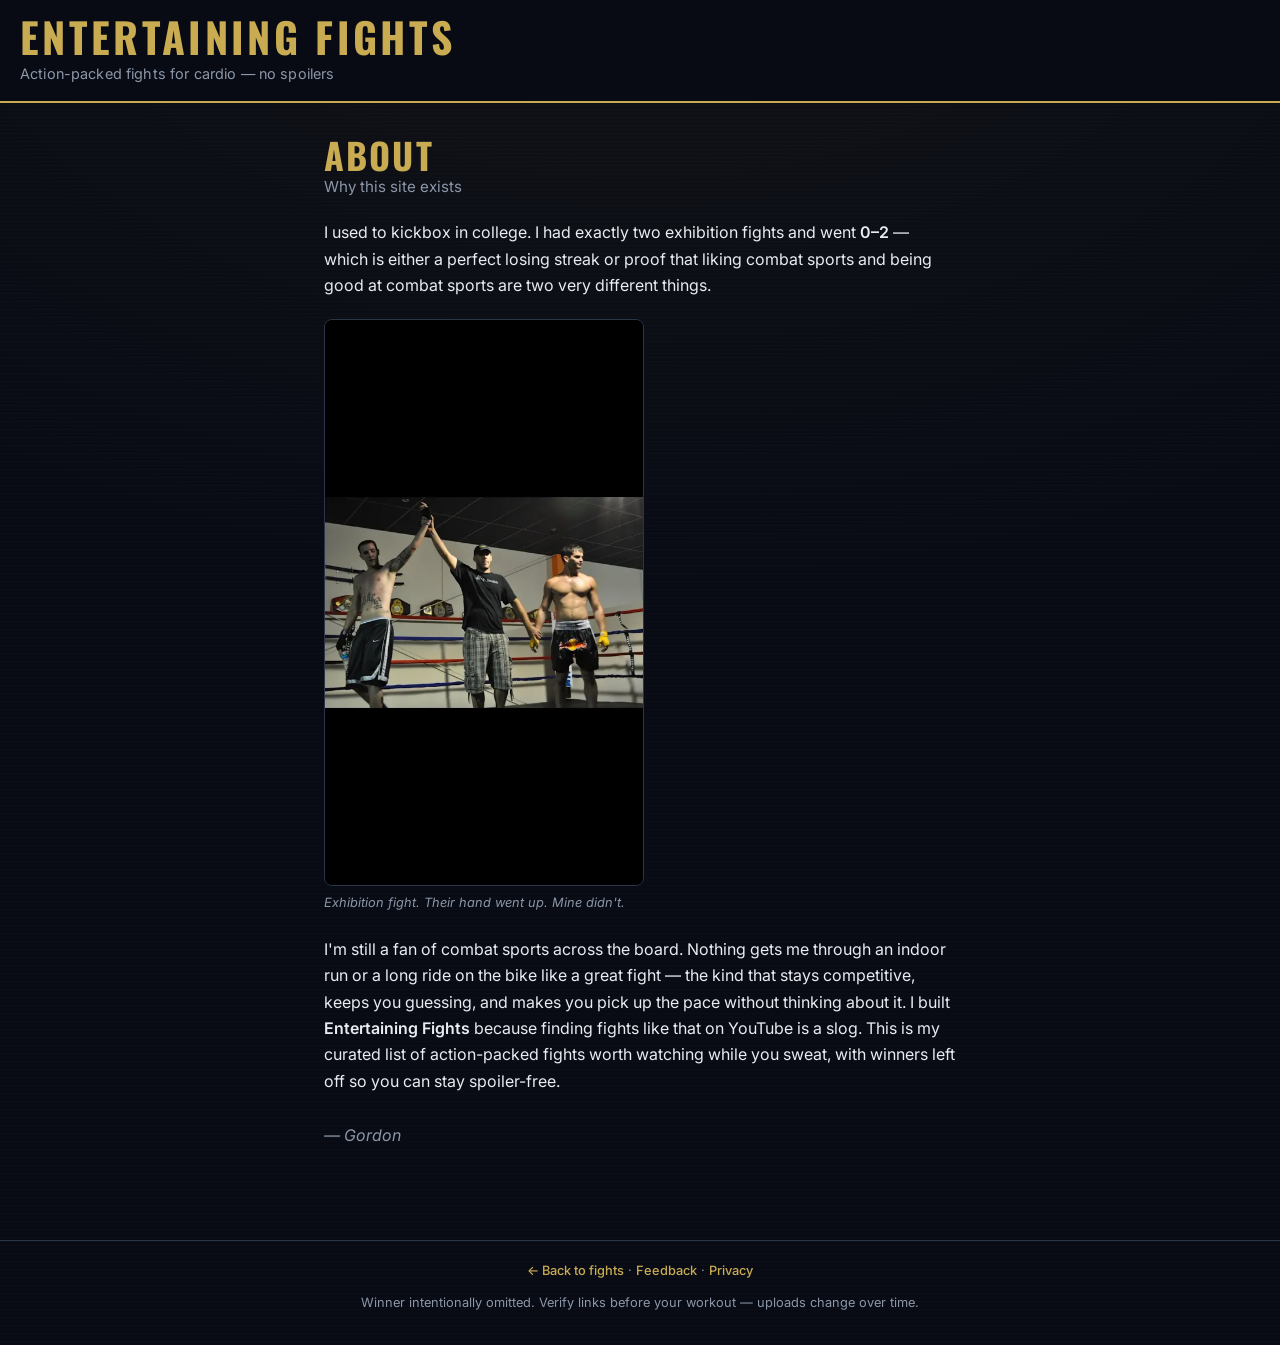
==== commit 02776526: "Rename app branding from Best Fights to Entertaining Fights. Aligns the live site with the Google OA" ====
--- a/about.html
+++ b/about.html
@@ -6,8 +6,8 @@
   <meta name="theme-color" content="#080b14">
   <meta name="apple-mobile-web-app-capable" content="yes">
   <meta name="apple-mobile-web-app-status-bar-style" content="black-translucent">
-  <meta name="description" content="Why Gordon built Best Fights — a curated cardio watchlist of action-packed combat sports with no spoilers.">
-  <title>About — Best Fights</title>
+  <meta name="description" content="Why Gordon built Entertaining Fights — a curated cardio watchlist of action-packed combat sports with no spoilers.">
+  <title>About — Entertaining Fights</title>
   <link rel="preconnect" href="https://fonts.googleapis.com">
   <link rel="preconnect" href="https://fonts.gstatic.com" crossorigin>
   <link href="https://fonts.googleapis.com/css2?family=Inter:wght@400;500;600;700&family=Oswald:wght@500;600;700&display=swap" rel="stylesheet">
@@ -17,7 +17,7 @@
   <header class="site-header">
     <div class="header-inner">
       <div class="brand">
-        <h1><a href="index.html" class="brand-link">Best Fights</a></h1>
+        <h1><a href="index.html" class="brand-link">Entertaining Fights</a></h1>
         <p class="tagline">Action-packed fights for cardio — no spoilers</p>
       </div>
     </div>
@@ -40,7 +40,7 @@
       <figcaption>Exhibition fight. Their hand went up. Mine didn't.</figcaption>
     </figure>
 
-    <p>I'm still a fan of combat sports across the board. Nothing gets me through an indoor run or a long ride on the bike like a great fight — the kind that stays competitive, keeps you guessing, and makes you pick up the pace without thinking about it. I built <strong>Best Fights</strong> because finding fights like that on YouTube is a slog. This is my curated list of action-packed fights worth watching while you sweat, with winners left off so you can stay spoiler-free.</p>
+    <p>I'm still a fan of combat sports across the board. Nothing gets me through an indoor run or a long ride on the bike like a great fight — the kind that stays competitive, keeps you guessing, and makes you pick up the pace without thinking about it. I built <strong>Entertaining Fights</strong> because finding fights like that on YouTube is a slog. This is my curated list of action-packed fights worth watching while you sweat, with winners left off so you can stay spoiler-free.</p>
 
     <p class="content-signoff">— Gordon</p>
   </main>
